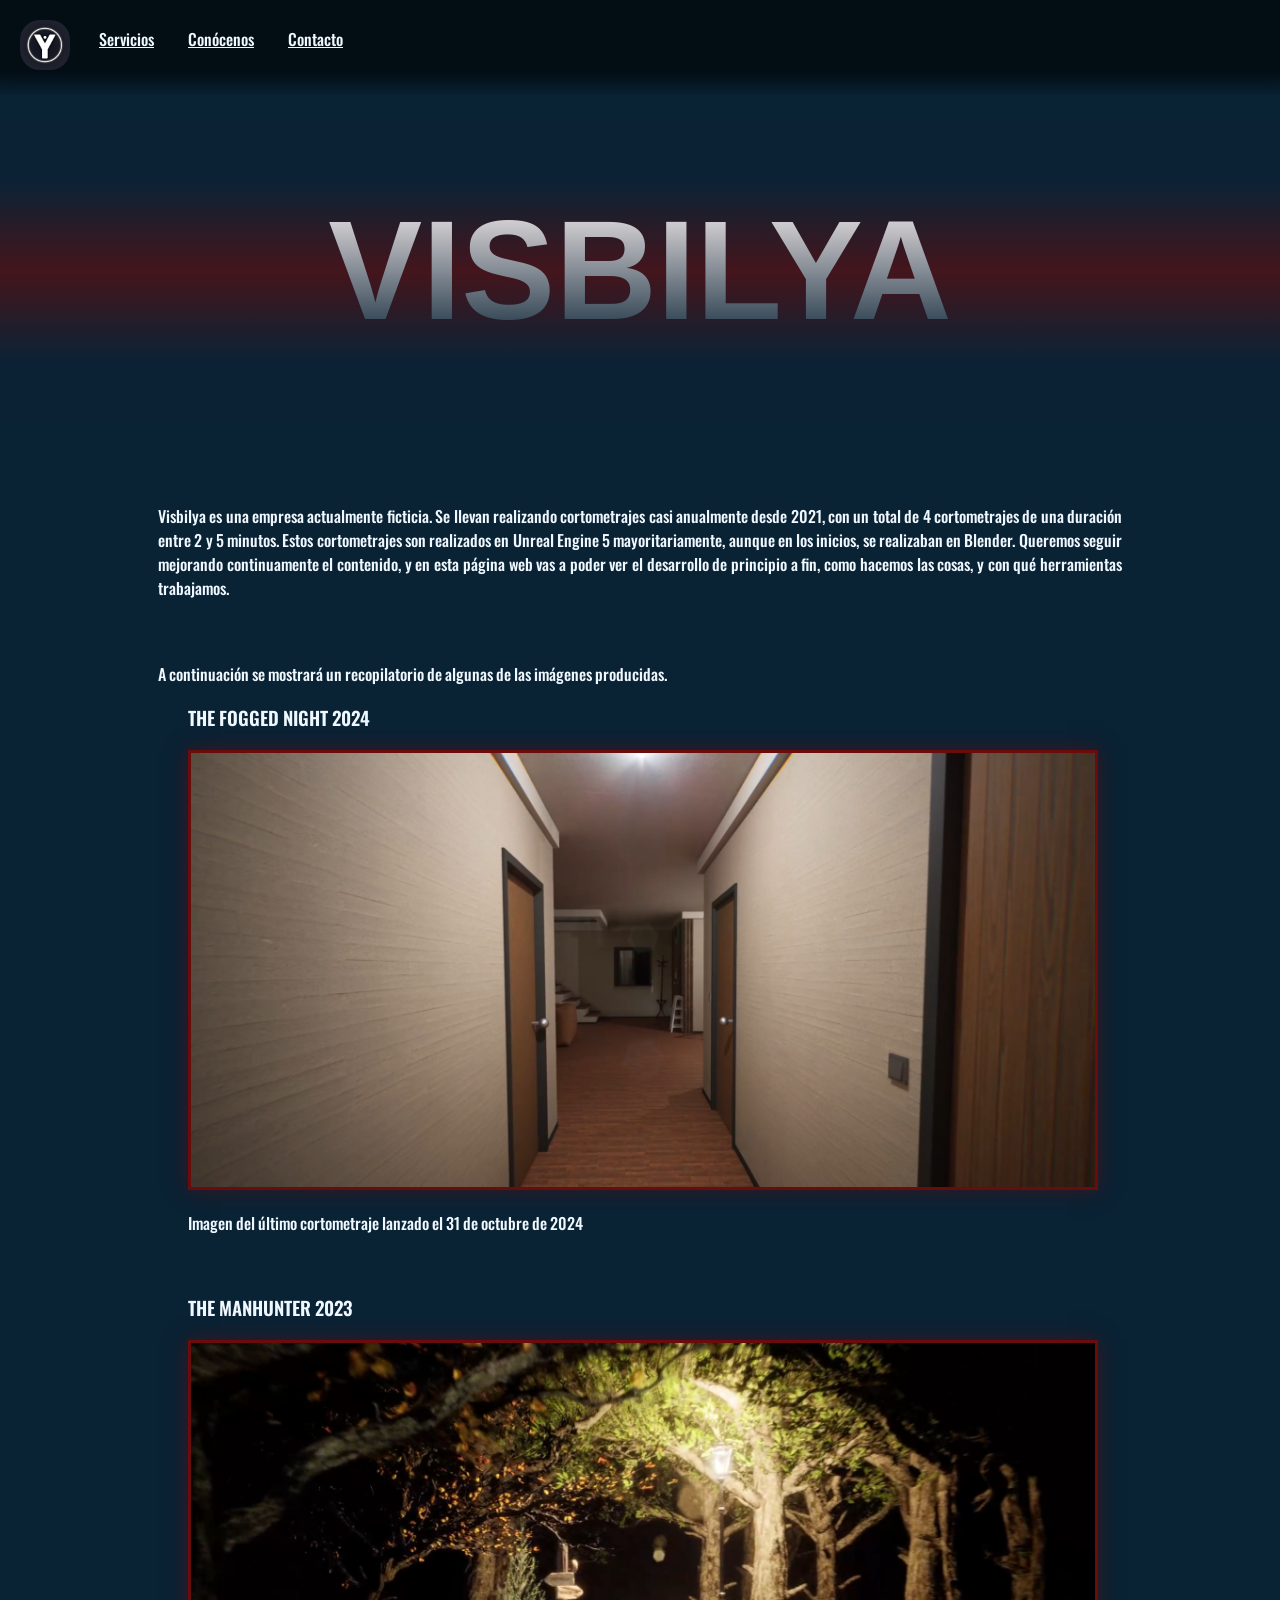
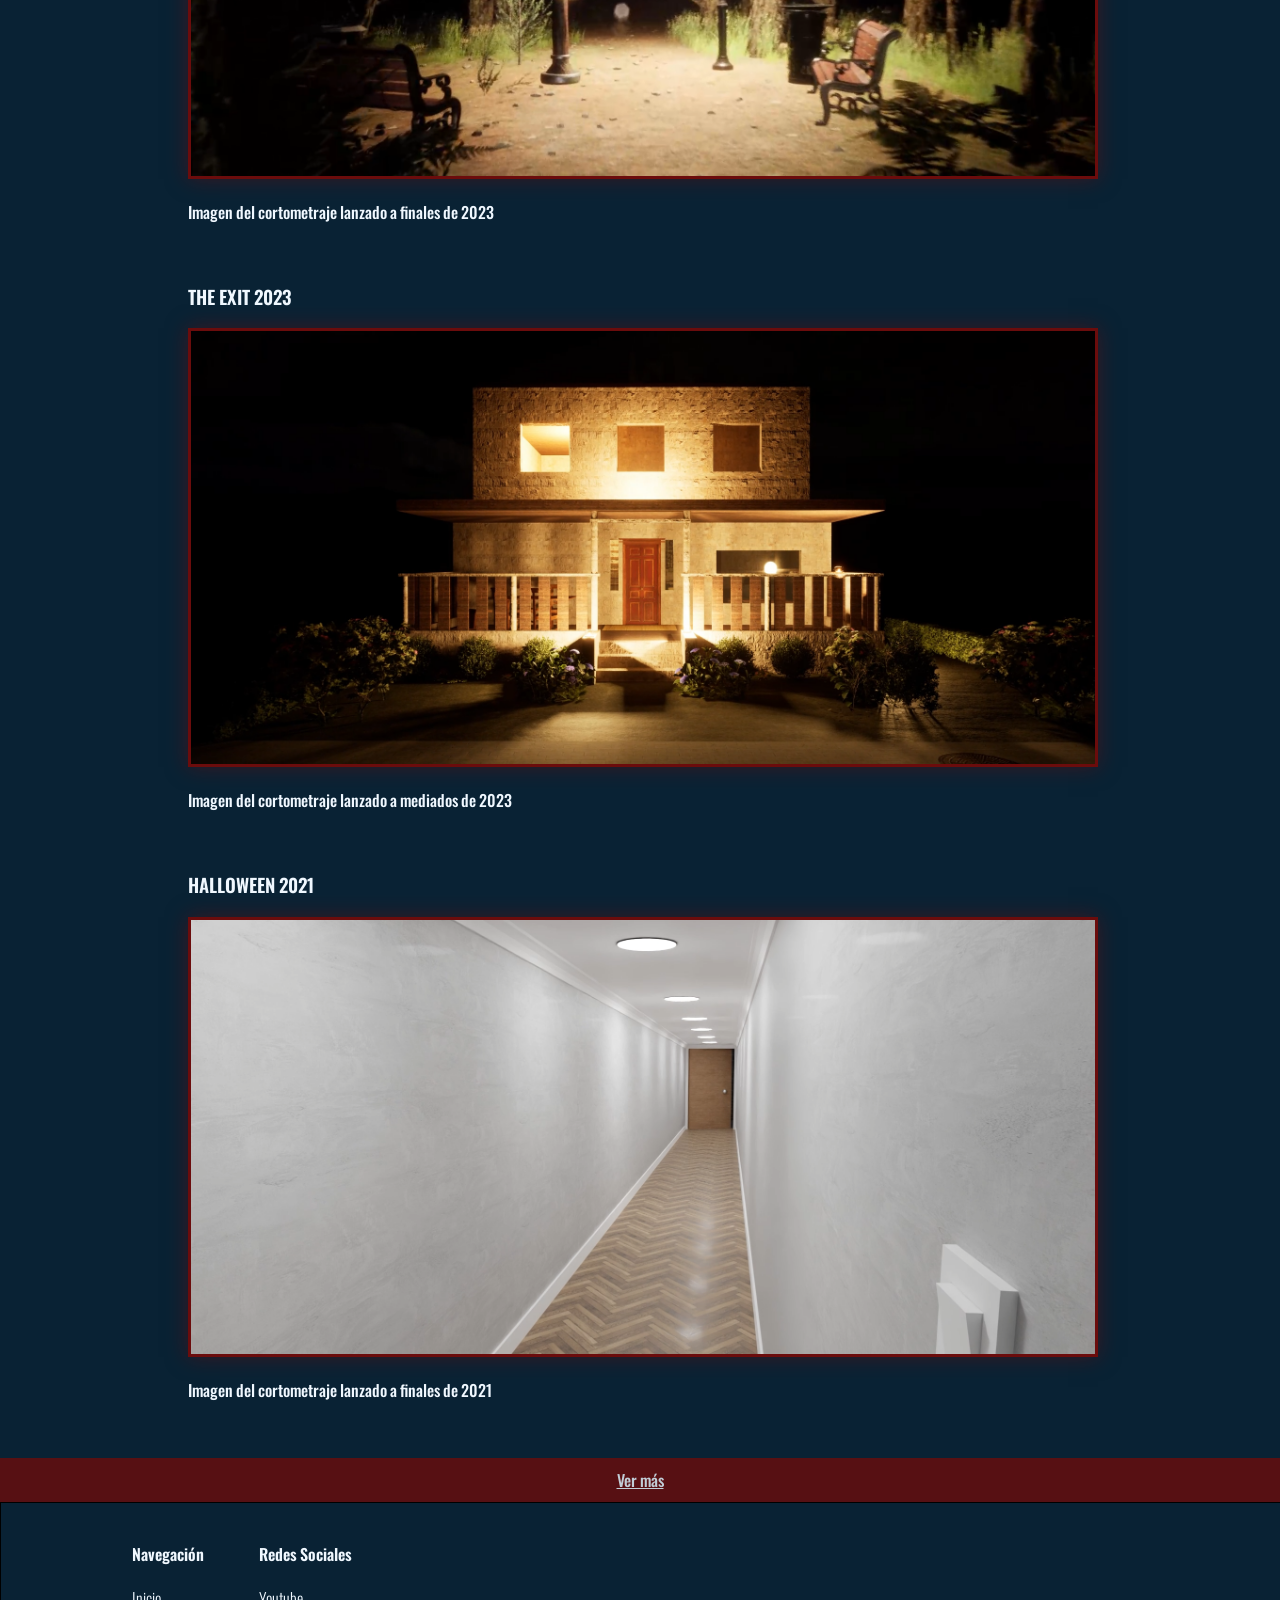
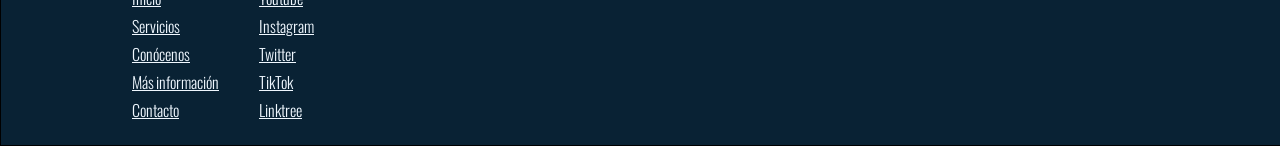
==== index.html @ 1996ad93 "Add files via upload" ====
<!DOCTYPE html>
<html lang="es">
<head>
    <meta charset="UTF-8">
    <meta name="viewport" content="width=device-width, initial-scale=1.0">
    <title>Visbilya</title>
    <link rel="stylesheet" href="css/styles.css" >
    <link rel="icon" href="images/VisbilyaLogo.jpg" type="image/x-icon">
</head>
<body>
    <nav class="barra">
        <!-- Poner la imagen en la URL -->
        <a href = "index.html"><img src="images/VisbilyaLogo.jpg" alt="Logo Visbilya" class="home"></a>
        <a href = "services.html" class="services">Servicios</a>
        <a href = "about.html" class="about">Conócenos</a>
        <a href = "contact.html" class="contact">Contacto</a>
    </nav>
    <header>
        <div class="banner">
            <h1 class="titulo">VISBILYA</h1>
        </div>
    </header>
    <pre> </pre>
    <div class="introduccion">
        <p>Visbilya es una empresa actualmente ficticia. Se llevan realizando cortometrajes casi anualmente desde 2021, con un total de 4 cortometrajes de una duración entre 2 y 5 minutos. Estos cortometrajes son realizados en Unreal Engine 5 mayoritariamente, aunque en los inicios, se realizaban en Blender. Queremos seguir mejorando continuamente el contenido, y en esta página web vas a poder ver el desarrollo de principio a fin, como hacemos las cosas, y con qué herramientas trabajamos.</p>
    </div>
    <div class="resumen">
        <p>A continuación se mostrará un recopilatorio de algunas de las imágenes producidas.</p>
        <div class="imagenespresentacion">
            <h3>THE FOGGED NIGHT 2024</h3>
            <p><a><img src="images/corto2024.png" class="imagenesintro" alt="Imagen The Fogged Night 2024"></a></p>
            <p>Imagen del último cortometraje lanzado el 31 de octubre de 2024</p>
                <pre>
                </pre>
            <h3>THE MANHUNTER 2023</h3>
            <p><a><img src="images/corto2023B2.png" class="imagenesintro" alt="Imagen The Manhunter 2023"></a></p>
            <p>Imagen del cortometraje lanzado a finales de 2023</p>
                <pre>
                </pre>
            <h3>THE EXIT 2023</h3>
            <p><a><img src="images/corto2023A2.png" class="imagenesintro" alt="Imagen The Exit 2023"></a></p>
            <p>Imagen del cortometraje lanzado a mediados de 2023</p>
                <pre>
                </pre>
            <h3>HALLOWEEN 2021</h3>
            <p><a><img src="images/corto2022A2.png" class="imagenesintro" alt="Imagen Halloween 2021"></a></p>
            <p>Imagen del cortometraje lanzado a finales de 2021</p>
                <pre>
                </pre>
        </div>
    </div>
    <div class="vermas">
        <a href = "vermas.html">Ver más</a>
    </div>

    <footer>
        <nav class="foot">
            <table class="footer">
                <tr>
                    <th><pre>Navegación                 </pre></th>
                    <th><pre>Redes Sociales             </pre></th>
                </tr>
                <tr>
                    <td><a class="tabla" href="index.html">Inicio</a></td>
                    <td><a class="tabla" href="https://www.youtube.com/@Visbilya" target="_blank">Youtube</a></td>
                </tr>
                <tr>
                    <td><a class="tabla" href="services.html">Servicios</a></td>
                    <td><a class="tabla" href="https://www.instagram.com/visbilya_es/" target="_blank">Instagram</a></td>
                </tr>
                <tr>
                    <td><a class="tabla" href="about.html">Conócenos</a></td>
                    <td><a class="tabla" href="https://x.com/Visbilya" target="_blank">Twitter</a></td>
                </tr>
                <tr>
                    <td><a class="tabla" href="vermas.html">Más información</a></td>
                    <td><a class="tabla" href="https://www.tiktok.com/@visbilya_es" target="_blank">TikTok</a></td>
                </tr>
                <tr>
                    <td><a class="tabla" href="contact.html">Contacto</a></td>
                    <td><a class="tabla" href="https://linktr.ee/visbilya" target="_blank">Linktree</a></td>
                </tr>
            </table>
        </nav>
    </footer>
</body>
</html>
---- css/styles.css ----
*{
color: aliceblue;
font-family: 'Oswald';
word-spacing: -1px;

}

@font-face {
    font-family: 'Oswald';
    src: url('../fonts/Oswald/static/Oswald-Medium.ttf') format('truetype');
    font-weight: 500;
    font-style: normal;
}
@font-face {
    font-family: 'Oswald';
    src: url('../fonts/Oswald/static/Oswald-Light.ttf') format('truetype');
    font-weight: 300;
    font-style: normal;
}
@font-face {
    font-family: 'Oswald';
    src: url('../fonts/Oswald/static/Oswald-SemiBold.ttf') format('truetype');
    font-weight: 600;
    font-style: normal;
}

body{
    margin: 0;
    background-color: rgb(9, 34, 52);
}

.barra{
    backdrop-filter: blur(7px);
    position: sticky;
    top: 0;
    word-spacing: 20px;
    background: rgba(0, 0, 0, 0.6);
    padding:20px;
    mask-image: linear-gradient(to bottom,
    rgba(0,0,0,1),
    rgba(0,0,0,1),
    rgba(0,0,0,1),
    rgba(0,0,0,1),
    rgba(0,0,0,0));
    z-index: 10;
}
.foot{
    background: rgba(0, 0, 0, 0);
    word-spacing: 0px;
    padding: 20px;
    padding-left: 10vw;
    border-spacing: 10px;
    width: 100%;
    border: 1px solid black;
    font-family: 'Oswald';
    font-weight: 300;
    transition: box-shadow 0.3s ease;
    -webkit-transition: box-shadow 0.3s ease;
    -moz-transition: box-shadow 0.3s ease;
    -ms-transition: box-shadow 0.3s ease;
    -o-transition: box-shadow 0.3s ease;
}
.tabla:hover{
    text-shadow: 2px 2px 10px rgba(255, 255, 255, 0.4);
    font-size: 17px;
}

.services{
    vertical-align: 100%;
    padding:5px;
    border-radius:10px;
    -webkit-border-radius:10px;
    -moz-border-radius:10px;
    -ms-border-radius:10px;
    -o-border-radius:10px;
    transition: box-shadow 0.3s ease;
    -webkit-transition: box-shadow 0.3s ease;
    -moz-transition: box-shadow 0.3s ease;
    -ms-transition: box-shadow 0.3s ease;
    -o-transition: box-shadow 0.3s ease;
}
.services:hover{
    box-shadow: 0px 0px 10px rgba(255, 255, 255, 0.4);
}

.about{
    vertical-align: 100%;
    padding:5px;
    border-radius:10px;
    -webkit-border-radius:10px;
    -moz-border-radius:10px;
    -ms-border-radius:10px;
    -o-border-radius:10px;
    transition: box-shadow 0.3s ease;
    -webkit-transition: box-shadow 0.3s ease;
    -moz-transition: box-shadow 0.3s ease;
    -ms-transition: box-shadow 0.3s ease;
    -o-transition: box-shadow 0.3s ease;
}
.about:hover{
    box-shadow: 0px 0px 10px rgba(255, 255, 255, 0.4);
}

.contact{
    vertical-align: 100%;
    padding:5px;
    border-radius:10px;
    -webkit-border-radius:10px;
    -moz-border-radius:10px;
    -ms-border-radius:10px;
    -o-border-radius:10px;
    transition: box-shadow 0.3s ease;
    -webkit-transition: box-shadow 0.3s ease;
    -moz-transition: box-shadow 0.3s ease;
    -ms-transition: box-shadow 0.3s ease;
    -o-transition: box-shadow 0.3s ease;
}
.contact:hover{
    box-shadow: 0px 0px 10px rgba(255, 255, 255, 0.4);
}

.home{
    width: 50px;
    height: auto;
    border-radius:20px;
    transition: box-shadow 0.3s ease;
    -webkit-transition: box-shadow 0.3s ease;
    -moz-transition: box-shadow 0.3s ease;
    -ms-transition: box-shadow 0.3s ease;
    -o-transition: box-shadow 0.3s ease;
    -webkit-border-radius:20px;
    -moz-border-radius:20px;
    -ms-border-radius:20px;
    -o-border-radius:20px;
}
.home:hover{
    box-shadow: 0px 0px 10px rgba(255, 255, 255, 0.4);
}

.banner{
    background: linear-gradient(to bottom, rgb(9, 34, 52), rgba(40, 34, 52, 0.1), rgba(107, 12, 12, 0.6), rgba(40, 34, 52, 0.1), rgb(9, 34, 52));
    background-position-y: center;
    padding:1px;
}

.titulo{
    font-family:'Trebuchet MS', 'Lucida Sans Unicode', 'Lucida Grande', 'Lucida Sans', Arial, sans-serif;
    font-size: 11vw;
    text-align: center;
    background: linear-gradient(to bottom, rgb(255, 245, 245), rgb(9, 34, 52));
    background-clip: text;
    -webkit-text-fill-color: transparent;
}

.textogrande{
    margin-left: 10vw;
    margin-right: 10vw;
    padding-top: 30px;
    padding-left: 30px;
    font-size: 25px;
    font-weight: bold;
}

.introduccion{
    margin-left: 10vw;
    margin-right: 10vw;
    text-align: justify;
    padding-left: 30px;
    padding-top: 0px;
    padding-right: 30px;
}

.mapa{
    margin-left: 10vw;
    margin-right: 10vw;
    margin-bottom: 15px;
    max-width: 80%;
    border-radius: 30px;
    -webkit-border-radius: 30px;
    -moz-border-radius: 30px;
    -ms-border-radius: 30px;
    -o-border-radius: 30px;
    box-shadow: 0 0 10px white;
}

.introduccion .imagenintro {
    max-width: 30%;
    height: auto;
}

.logito{
    max-width: 90%;
}

.imagenesintro {
    max-width: 100%;
    height: auto;
    border: 3px solid rgb(107, 12, 12);
    box-shadow: 0px 0px 20px rgba(107, 12, 12, 0.5);
    transition: transform 0.8s ease;
    -webkit-transition: transform 0.8s ease;
    -moz-transition: transform 0.8s ease;
    -ms-transition: transform 0.8s ease;
    -o-transition: transform 0.8s ease;
}
.imagenesintro:hover {
    transform: scale(1.05);
    -webkit-transform: scale(1.05);
    -moz-transform: scale(1.05);
    -ms-transform: scale(1.05);
    -o-transform: scale(1.05);
}

.lista{
    margin-left: 10vw;
    margin-right: 10vw;
    padding-left: 30px;
    font-family: 'Oswald-Light';
    font-weight: 300;
}

.resumen{
    margin-left: 10vw;
    margin-right: 10vw;
    text-align: justify;
    padding-left: 30px;
    padding-top: 30px;
    padding-right: 30px;
}

.imagenespresentacion{
    padding-left: 30px;
    padding-right: 30px;
}

.vermas{
    background: rgb(107, 12, 12);
    padding: 10px;
    padding-left:45%;
    padding-right:45%;
    text-align: center;
    opacity: 0.8;
    transition: text-shadow 0.3s ease;
    -webkit-transition: text-shadow 0.3s ease;
    -moz-transition: text-shadow 0.3s ease;
    -ms-transition: text-shadow 0.3s ease;
    -o-transition: text-shadow 0.3s ease;
}
.vermas:hover{
    text-shadow: 0 0 5px #fff, 0 0 10px #fff, 0 0 15px #fff;
    opacity: 1;
}
.tablevermas {
    width: 80vw;
    margin: 0 10vw;
    border-collapse: separate;
    border-spacing: 0;
    border: 2px solid rgb(107, 12, 12);
    box-shadow: 0 0 10px rgba(107, 12, 12, 0.5);
}
.tdvermas {
    border: 1px solid rgb(107, 12, 12);
    padding: 10px;
    text-align: center;
}
.textovermas {
    width: 30%;
}
.multimediavermas {
    width: 70%;
}
.videos {
    max-width: 100%;
}
.tablevermas tr {
    background-color: rgba(107, 12, 12, 0.7);
    transition: background-color 0.3s ease;
    -webkit-transition: background-color 0.3s ease;
    -moz-transition: background-color 0.3s ease;
    -ms-transition: background-color 0.3s ease;
    -o-transition: background-color 0.3s ease;
}

.tablevermas tr:hover {
    background-color: rgba(107, 12, 12, 1);
}

.multimediavermas video,
.multimediavermas audio {
    transition: transform 0.3s ease;
    -webkit-transition: transform 0.3s ease;
    -moz-transition: transform 0.3s ease;
    -ms-transition: transform 0.3s ease;
    -o-transition: transform 0.3s ease;
}
.multimediavermas video:hover,
.multimediavermas audio:hover {
    transform: scale(1.03);
    -webkit-transform: scale(1.03);
    -moz-transform: scale(1.03);
    -ms-transform: scale(1.03);
    -o-transform: scale(1.03);
    z-index: 10;
}


.contenedor-nombres {
    padding: 2rem;
    max-width: 1200px;
    margin: 0 auto;
}
.columnas {
    display: flex;
    gap: 2rem;
}
.columna {
    flex: 1;
    padding: 2rem;
    position: relative;
}
.nombre {
    font-size: 2rem;
    margin-bottom: 1rem;
    position: relative;
    display: inline-block;
}
.descripcion {
    font-size: 1rem;
    line-height: 1.6;
}
/* Pseudoelementos decorativos */
.nombre::before {
    content: '';
    position: absolute;
    left: 0;
    bottom: -5px;
    width: 0;
    height: 3px;
    background-color: rgba(107, 12, 12, 1);
    transition: width 0.3s ease;
}
.nombre:hover::before {
    width: 100%;
}
.columna::after {
    content: '';
    position: absolute;
    top: 0;
    left: 0;
    right: 0;
    bottom: 0;
    border: 2px solid transparent;
    transition: all 0.3s ease;
}
.columna:hover::after {
    border-color: rgba(107, 12, 12, 1);
    transform: scale(1.02);
}






.form{
    margin: auto;
    margin-bottom: 30px;
    background: radial-gradient(circle, rgba(255, 0, 0, 0.4), rgb(3, 23, 37));
    background-color: rgb(3, 23, 37);
    padding:30px;
    border-radius: 30px;
    -webkit-border-radius: 30px;
    -moz-border-radius: 30px;
    -ms-border-radius: 30px;
    -o-border-radius: 30px;
    max-width: 400px;
    border: 3px solid white;
    box-shadow: 0 0 10px white;
}
.contactinput{
    margin-left: 30px;
    margin-right: 30px;
    margin-bottom: 5px;
    width: 80%;
    color: black;
}
.contactboton{
    margin-left: 30px;
    margin-right: 30px;
    padding:5px;
    border-radius: 20px;
    width: 80%;
    -webkit-border-radius: 20px;
    -moz-border-radius: 20px;
    -ms-border-radius: 20px;
    -o-border-radius: 20px;
    color: black;
    transition: background-color 0.3s ease;
    -webkit-transition: background-color 0.3s ease;
    -moz-transition: background-color 0.3s ease;
    -ms-transition: background-color 0.3s ease;
    -o-transition: background-color 0.3s ease;
}
.contactboton:hover {
    background-color: rgb(197, 197, 197);
}
.contactcheck{
    margin-left: 30px;
    margin-bottom: 10px;
    color: black;
}
.option {
    color: black;
    margin-left: 30px;
    margin-bottom: 15px;
    margin-top: 5px;
}
.opcion {
    color: black;
}
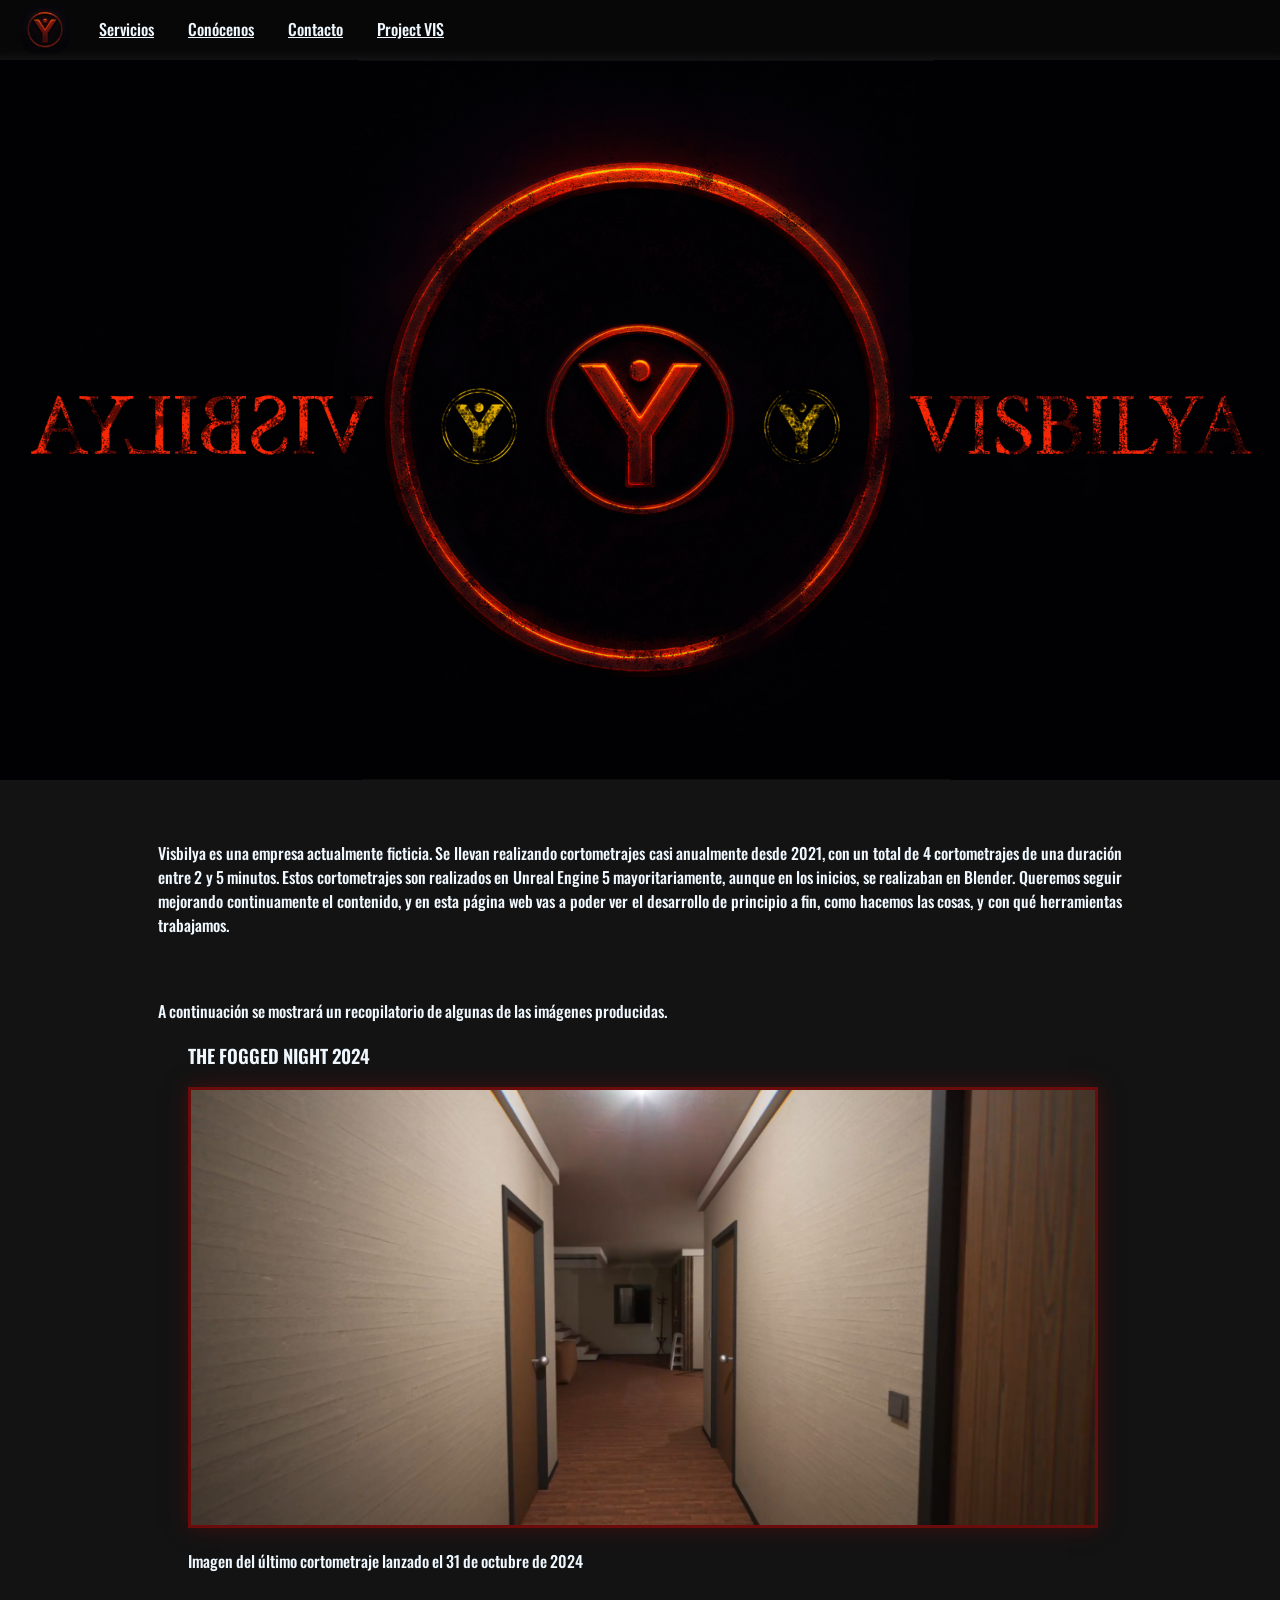
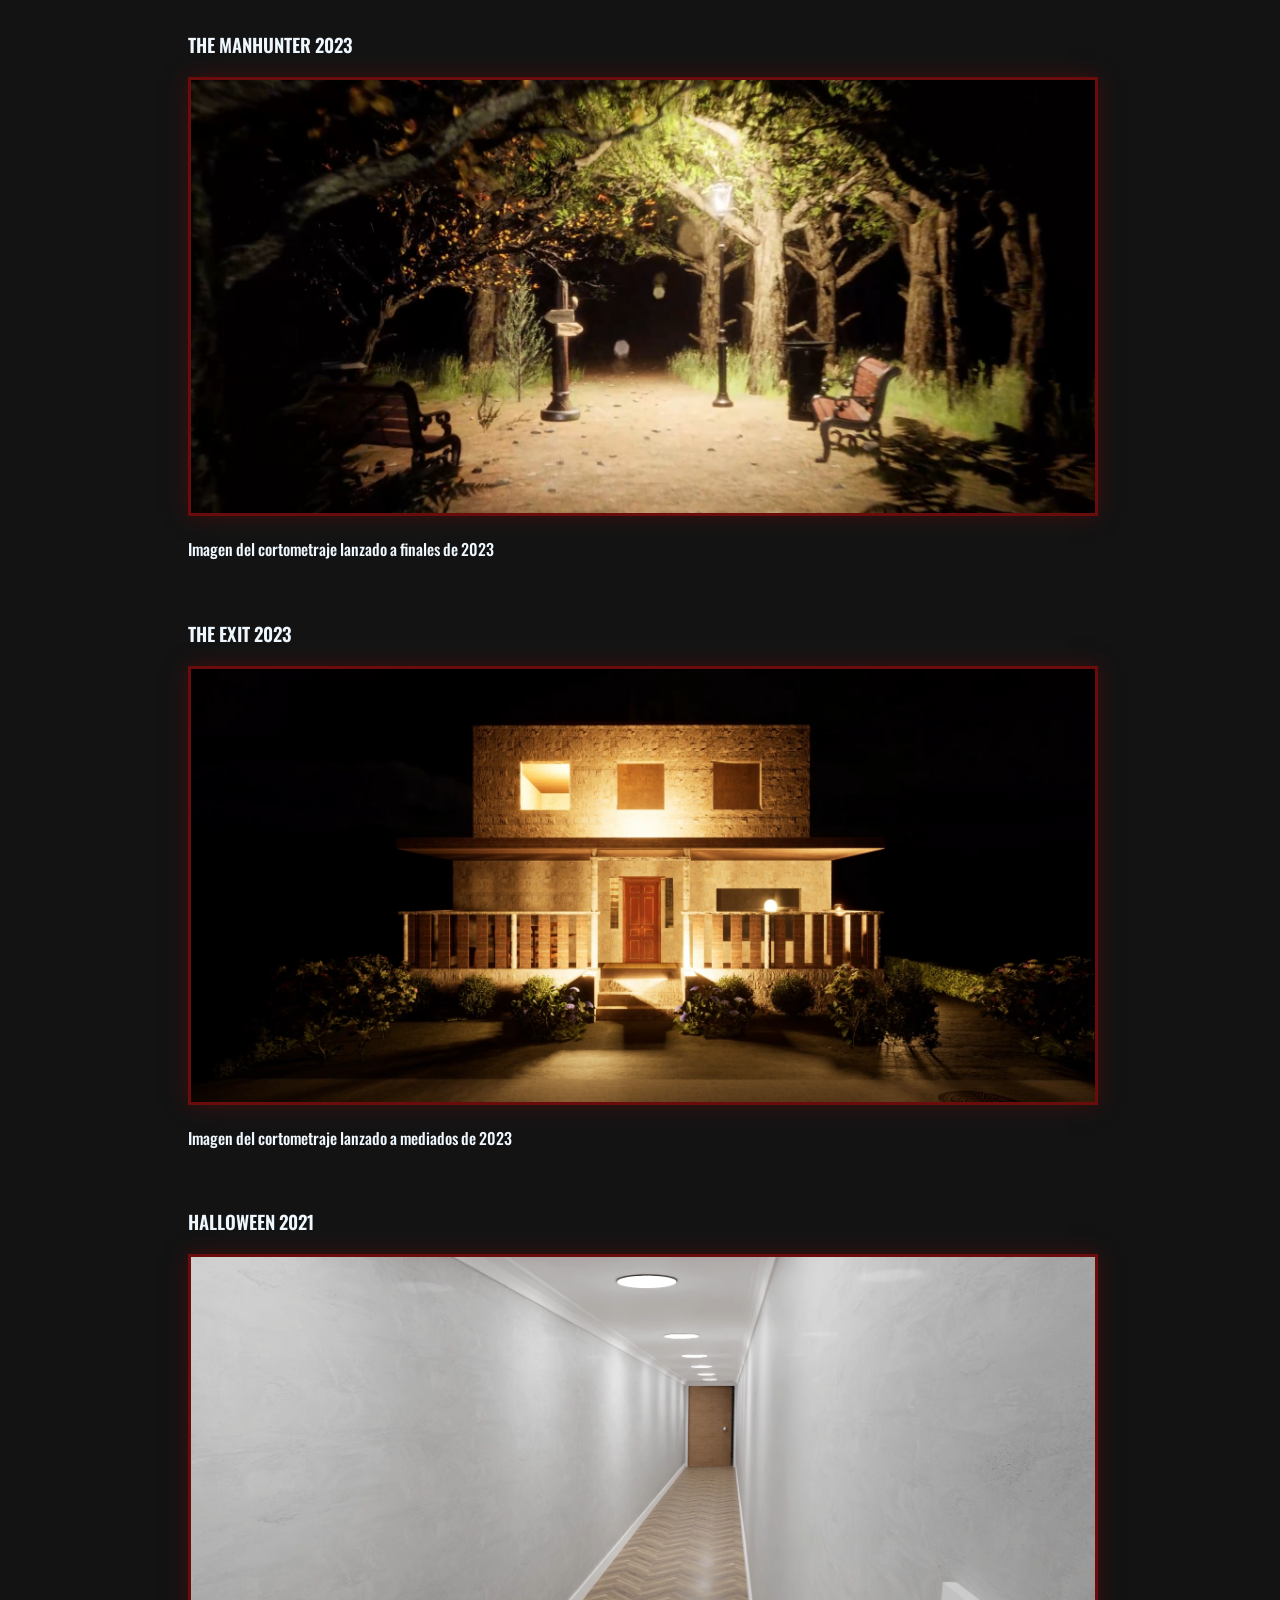
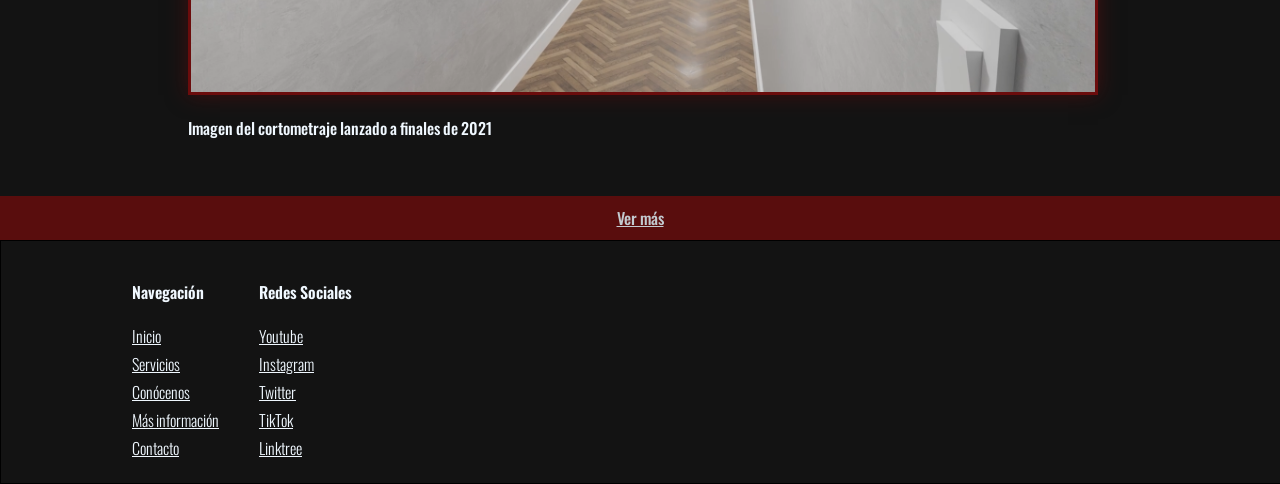
==== commit e5ce9d37: "Cambios de visualización He cambiado la barra de navegación en el css para menos toc, el logo, el ba" ====
--- a/index.html
+++ b/index.html
@@ -10,14 +10,16 @@
 <body>
     <nav class="barra">
         <!-- Poner la imagen en la URL -->
-        <a href = "index.html"><img src="images/VisbilyaLogo.jpg" alt="Logo Visbilya" class="home"></a>
+        <a href = "index.html"><img src="images/Logo_Principal.jpg" alt="Logo Visbilya" class="home"></a>
         <a href = "services.html" class="services">Servicios</a>
         <a href = "about.html" class="about">Conócenos</a>
         <a href = "contact.html" class="contact">Contacto</a>
+        <a href = "projectvis.html" class="contact">Project VIS</a>
     </nav>
     <header>
         <div class="banner">
-            <h1 class="titulo">VISBILYA</h1>
+            <img src="images/Banner_1.jpg" alt="Banner Visbilya" class="bannerimg">
+            <!--<h1 class="titulo">VISBILYA</h1>-->
         </div>
     </header>
     <pre> </pre>
--- a/css/styles.css
+++ b/css/styles.css
@@ -5,6 +5,11 @@
 font-family: 'Oswald';
 word-spacing: -1px;
 
+}
+
+.bannerimg{
+    max-width: 100%;
+    height: auto;
 }
 
 @font-face {
@@ -28,7 +33,7 @@
 
 body{
     margin: 0;
-    background-color: rgb(9, 34, 52);
+    background-color: rgb(19, 19, 19);
 }
 
 .barra{
@@ -38,11 +43,16 @@
     word-spacing: 20px;
     background: rgba(0, 0, 0, 0.6);
     padding:20px;
+    padding-bottom: 5px;
+    padding-top: 5px;
     mask-image: linear-gradient(to bottom,
     rgba(0,0,0,1),
     rgba(0,0,0,1),
     rgba(0,0,0,1),
     rgba(0,0,0,1),
+    rgba(0,0,0,1),
+    rgba(0,0,0,1),
+    rgba(0,0,0,0.9),
     rgba(0,0,0,0));
     z-index: 10;
 }
@@ -68,7 +78,7 @@
 }
 
 .services{
-    vertical-align: 100%;
+    vertical-align: 50%;
     padding:5px;
     border-radius:10px;
     -webkit-border-radius:10px;
@@ -86,7 +96,7 @@
 }
 
 .about{
-    vertical-align: 100%;
+    vertical-align: 50%;
     padding:5px;
     border-radius:10px;
     -webkit-border-radius:10px;
@@ -104,7 +114,7 @@
 }
 
 .contact{
-    vertical-align: 100%;
+    vertical-align: 50%;
     padding:5px;
     border-radius:10px;
     -webkit-border-radius:10px;
@@ -122,6 +132,7 @@
 }
 
 .home{
+    vertical-align: -30%;
     width: 50px;
     height: auto;
     border-radius:20px;
@@ -139,11 +150,11 @@
     box-shadow: 0px 0px 10px rgba(255, 255, 255, 0.4);
 }
 
-.banner{
-    background: linear-gradient(to bottom, rgb(9, 34, 52), rgba(40, 34, 52, 0.1), rgba(107, 12, 12, 0.6), rgba(40, 34, 52, 0.1), rgb(9, 34, 52));
+/*.banner{
+    background: linear-gradient(to bottom, rgb(0, 0, 0), rgb(0, 0, 0));
     background-position-y: center;
     padding:1px;
-}
+}*/
 
 .titulo{
     font-family:'Trebuchet MS', 'Lucida Sans Unicode', 'Lucida Grande', 'Lucida Sans', Arial, sans-serif;
